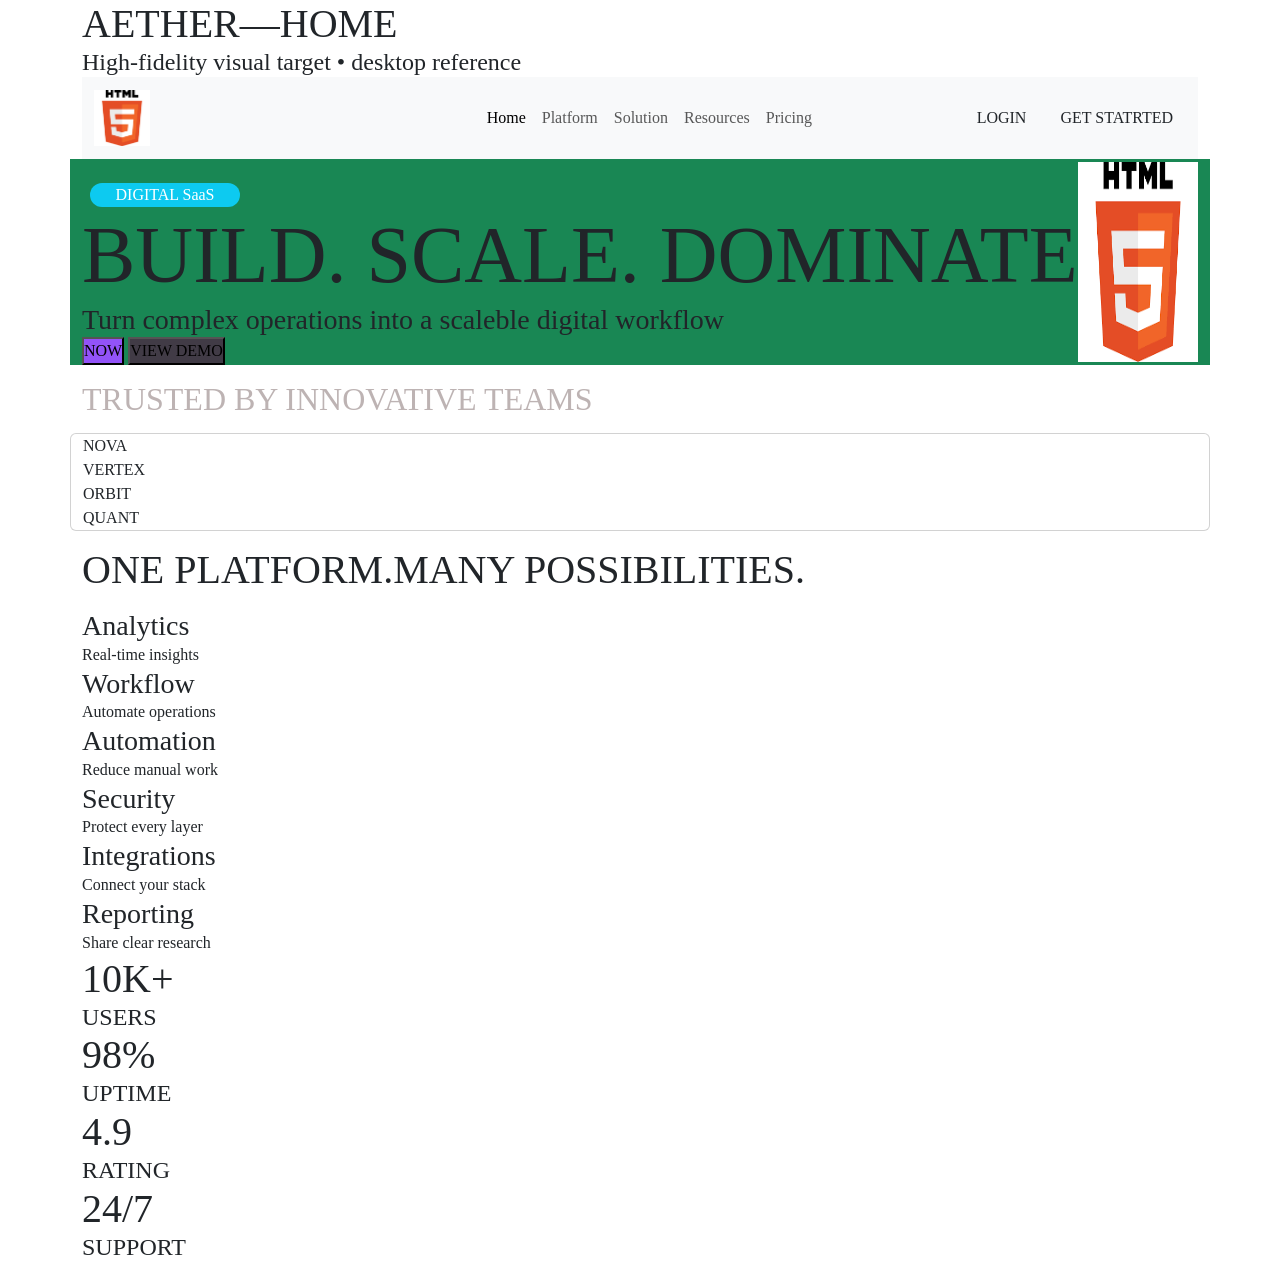
==== dengan bootstrap/index.html @ 026037ab "update index.html" ====
<!DOCTYPE html>
<html lang="en">

<head>
    <meta charset="UTF-8">
    <meta name="viewport" content="width=device-width, initial-scale=1.0">
    <title>AETHER</title>

    <!-- rules bootstrap harus di atas css, agar yang dipanggil bootstrap duluan -->
    <!-- 1. memanggil framework bootstrap -->
    <link href="https://cdn.jsdelivr.net/npm/bootstrap@5.3.8/dist/css/bootstrap.min.css" rel="stylesheet"
        integrity="sha384-sRIl4kxILFvY47J16cr9ZwB07vP4J8+LH7qKQnuqkuIAvNWLzeN8tE5YBujZqJLB" crossorigin="anonymous">

    <!--2. memanggil reset untuk menghapus default browser -->
    <link rel="stylesheet" href="../css/reset.css">

    <!--3. memanggil style css untuk mendesain gaya web nya -->
    <!-- <link rel="stylesheet" href="../css/style.css"> -->
</head>

<body>
    <div class="container">
        <header>
            <div class="text-left">
                <div class="row">
                    <div class="col">
                        <h1>AETHER&mdash;HOME</h1>
                    </div>
                </div>
                <div class="row">
                    <div class="col">
                        <h4>High-fidelity visual target &bull; desktop reference</h4>
                    </div>
                </div>
            </div>

            <!-- menu bar -->
            <nav class="navbar navbar-expand-lg bg-body-tertiary">
                <div class="container-fluid">
                    <a class="navbar-brand" href="index.html">
                        <img class= "w-25" src="../assets/HTML5.png" alt="logo html">
                    </a>
                    <button class="navbar-toggler" type="button" data-bs-toggle="collapse"
                        data-bs-target="#navbarSupportedContent" aria-controls="navbarSupportedContent"
                        aria-expanded="false" aria-label="Toggle navigation">
                        <span class="navbar-toggler-icon"></span>
                    </button>
                    <div class="collapse navbar-collapse flex-grow-1" id="navbarSupportedContent">
                        <ul class="navbar-nav mx-auto mb-2 mb-lg-0"><!--mx-auto untuk memberikan margin horizontal otomatis pada ul,
                            sehingga menu berada di tengah ruang-->
                            <li class="nav-item">
                                <a class="nav-link active" aria-current="page" href="index.html">Home</a>
                            </li>
                            <li class="nav-item">
                                <a class="nav-link" href="platform.html">Platform</a>
                            </li>
                            <li class="nav-item">
                                <a class="nav-link" href="#">Solution</a>
                            </li>
                            <li class="nav-item">
                                <a class="nav-link" href="#">Resources</a>
                            </li>
                            <li class="nav-item">
                                <a class="nav-link" href="#">Pricing</a>
                            </li>
                        </ul>                        
                    </div>
                    <form class="d-flex gap-2">
                            <button class="btn" type="submit">LOGIN</button>
                            <button class="btn" type="submit">GET STATRTED</button>
                        </form>
                </div>
            </nav>
        </header>
        <main class="row">

            <!-- 1 -->
            <section class="hero col bg-success d-flex flex-row">
                <div class="d-flex flex-column">
                    <article class=" rounded-2 mt-3 d-flex flex-column">
                        <span class= "bg-info text-white text-center d-inline-block rounded-5 mt-2 ms-2" id="digital" style="width: 150px; height: fit-content;">DIGITAL SaaS</span>
                        <div>
                            <h1 style="font-size: 80px;">BUILD. SCALE. DOMINATE</h1>
                            <h3 style="font-weight: normal;">Turn complex operations into a scaleble digital workflow</h3>
                        </div>
                        <span id="button">
                            <button onclick="window.location.href='started.html'" 
                            style="background-color: rgb(146, 83, 248);">NOW</button>
                            <button onclick="window.location.href='started.html'" 
                            style="background-color: rgb(65, 59, 70);">VIEW DEMO</button>
                        </span>
                    </article>
                </div>
                <div class="col d-flex align-items-center">
                    <img src="../assets/HTML5.png" alt="Logo HTML" style="width: 400px; height: 200px;">
                </div>
            </section>
            
            <!-- 2 -->
            <section>
                <h2 style="margin: 15px 15px 15px 0px; color: rgb(189, 179, 179);">TRUSTED BY INNOVATIVE TEAMS</h2>
            </section>

            <!-- 3 -->
            <section class="card">
                <div>NOVA</div>
                <div>VERTEX</div>
                <div>ORBIT</div>
                <div>QUANT</div>
            </section>

            <!-- 4 -->
            <section>
                <H1 style="margin: 15px 15px 15px 0px;">ONE PLATFORM.MANY POSSIBILITIES.</h1>
            </section>

            <!-- 5 -->
            <section class="service_card">
                <div>
                    <h3>Analytics</h3>
                    <label>Real-time insights</label>
                </div>
                <div>
                    <h3>Workflow</h3>
                    <label>Automate operations</label>
                </div>
                <div>
                    <h3>Automation</h3>
                    <label>Reduce manual work</label>
                </div>
                <div>
                    <h3>Security</h3>
                    <label>Protect every layer</label>
                </div>
                <div>
                    <h3>Integrations</h3>
                    <label>Connect your stack</label>
                </div>
                <div>
                    <h3>Reporting</h3>
                    <label>Share clear research</label>
                </div>
            </section>
            <section class="statystics">
                <div>
                    <h1>10K+</h1>
                    <h4>USERS</h4>
                </div>
                <div>
                    <h1>98%</h1>
                    <h4>UPTIME</h4>
                </div>
                <div>
                    <h1>4.9</h1>
                    <h4>RATING</h4>
                </div>
                <div>
                    <h1>24/7</h1>
                    <H4>SUPPORT</H4>
                </div>
            </section>
        </main>
    </div>
    <!-- javascript -->
    <script src="https://cdn.jsdelivr.net/npm/@popperjs/core@2.11.8/dist/umd/popper.min.js"
        integrity="sha384-I7E8VVD/ismYTF4hNIPjVp/Zjvgyol6VFvRkX/vR+Vc4jQkC+hVqc2pM8ODewa9r"
        crossorigin="anonymous"></script>
    <script src="https://cdn.jsdelivr.net/npm/bootstrap@5.3.8/dist/js/bootstrap.min.js"
        integrity="sha384-G/EV+4j2dNv+tEPo3++6LCgdCROaejBqfUeNjuKAiuXbjrxilcCdDz6ZAVfHWe1Y"
        crossorigin="anonymous"></script>
</body>

</html>
---- css/style.css ----
/*======================== 
1. Global layout / container 
==========================*/
header{
    display: flex;
    flex-direction: column;
}

.container{
    display: flex;
    flex-direction: column;
    max-width: 1500px;
    margin-inline: auto;
    width: 100%;
    padding-inline: 20px;
    margin: 0 ;
    /* background-color: darkgoldenrod; */
}
    


/*======================== 
2. header dan navbar 
==========================*/
.aether_tagline{
    font-weight: normal;
    color: rgb(189, 179, 179);
}

.brand{
    display:flex;
    align-items: flex-start;
    flex-direction: column;
    margin-bottom: 10px;
    gap: 10px;
    
}


.list{
    margin: 0 auto;
    list-style-type: none;
    display: flex;
    justify-content: center;
    align-items: center;
    flex-direction: row;
    flex-wrap: nowrap;
    gap: 25px;
}

.list li{
    font-size: large;
}

.list li:nth-of-type(1){
    flex-grow: 0.5;
    /* background-color: black; */

    display: flex;
    justify-content: flex-start;
    align-items: center;
    margin-left: 20px;
    

    padding: 5px 0;
}

.list li:nth-of-type(7){
    flex-grow: 0.5;
    /* background-color: brown; */

    display: flex;
    justify-content: flex-end;
    align-items: center;
    margin-right: 20px;
}


.logo img {
    width: 50px;
    height: 50px;
}

/*======================== 
3. main dan section
==========================*/

/*======================== 
* index.html
==========================*/

main{
    background-color: rgb(250, 250, 250);
    /* margin:50px 0; */
    /* padding: 20px; */

    display: flex;
    justify-content: center;
    align-items: center;
    flex-direction: column;
    flex-wrap: wrap;
    /* gap: 300px; */
}

.hero{
    margin-top: 30px;
    background-color: rgb(9, 11, 34);
    display: flex;
    flex-direction: row;
    flex-wrap: nowrap;
    width: 100%;
    padding: 30px 25px 20px 25px;
    border-radius: 30px;
}

#digital{
    background-color: rgb(65, 59, 70);
    color: rgb(191, 166, 253);
    margin-top: 20px;
    width: 120px;
    height: 30px;
    border-radius: 15px;
    display: flex;
    align-items: center;
    justify-content: center;
}


article{
    display: flex;
    flex-direction: column;
    gap: 5px;
    /* width: 500px; */
}

article span:nth-of-type(2){
    color: white;
}

.hero article:nth-of-type(1) {
    justify-self: flex-start;
    flex-grow: 1;
}

.hero article:nth-of-type(2) {
    align-items: center;
    justify-content: center;
    flex-grow: 2;
}

.feature li:nth-child(1){
    background-color: rgb(191, 166, 253);
}
.feature_nav li:hover{
    background-color: rgb(191, 166, 253);
    cursor: pointer;
    color: white;
}

#button{

    display: flex;
    justify-content: space-between;
    align-items: center;
    width: 250px;
    margin: 8px 0;
}

#button button{
    width: 120px;
    height: 30px;
    border-radius: 15px;
}

main > section:nth-of-type(2){
    
    align-self: flex-start;
}

main > section:nth-of-type(3){
    align-self: flex-start;
}

main > section:nth-of-type(4){
    align-self: flex-start;
}

main > section:nth-of-type(5){
    display: flex;
    flex-direction: row;
    justify-content: flex-start;
    align-self: flex-start;
    flex-wrap: wrap;
    width: 100%;
    gap: 20px;
    flex: 1;
}

main > section:nth-of-type(7){
    align-self: flex-start; 
}

main > section:nth-of-type(8){
    align-self: flex-start; 
}

main > section:nth-of-type(9){
    align-self: flex-start;
}

main > section:nth-of-type(10){
    align-self: flex-start; 
    width: 100%;
}

.card{
    width: 100%;
    border: 2px;
    display: flex;
    gap: 60px;
}

.card div{
    background-color: rgb(240, 241, 241);
    padding: 20px;
    display: flex;
    justify-content: center;
    align-content: center;
    flex-basis: 180px;
    flex-shrink: 0;
    flex: 1;
    border-radius: 5px;
}

.card ul{
    background-color: rgb(240, 241, 241);
    padding: 20px;
    display: flex;
    justify-content: center;
    align-content: center;
    flex-basis: 180px;
    flex-shrink: 0;
    flex: 1;

    border-radius: 5px;
}

.service_card div{
    background-color: rgb(255, 255, 255);
    height: 100px;
    flex:0 1 700px;
    padding: 20px 20px ;
    border-radius: 5px;
    border: 2px solid;
    border-color: rgb(233, 233, 233);
}

.statystics{
    width: 100%;
    border: 2px;
    display: flex;
    flex-direction: row;
    align-items: center;
    justify-content: center;
    margin-top: 50px;
    gap: 190px;
}

/*======================== 
* platform.html
==========================*/
/* .navbar-brand img{
    width: 50px;
    height: 50px;
} */

.feature_nav {
    display: flex;
    align-items: flex-start;
    justify-content: flex-start;
    /* background-color: brown; */
    width: 100%;
    
}

.feature_list{
    display: flex;
    flex-direction: row;
    gap: 20px;
    flex-wrap: wrap;
}

.feature_list li{
    background-color: rgb(240, 241, 241);
    /* padding: 20px; */
    display: flex;
    justify-content: center;
    align-items: center;
    flex-basis: 180px;
    flex-shrink: 0;
    flex: 1;
    height: 25px;
    width: 180px;
    border-radius: 20px;
    font-size: 12px;
}

.feature_card{
    display: flex;
    flex-direction: row;
    justify-content: center;
    align-self: center;
    flex-wrap: wrap;
    width: 100%;
    gap: 20px;
    flex: 1;
}
.feature_card div{
    background-color: rgb(255, 255, 255);
    height: 100px;
    flex:0 1 340px;
    padding: 20px 20px ;
    border-radius: 10px;
    box-sizing: border-box;
    border: 2px solid;
    border-color: rgb(233, 233, 233);
}

.number{
    display: flex;
    gap: 10px;
    margin-bottom: 15px;
}

.number h4{
    background-color: rgb(223, 214, 247);
    color: rgb(137, 95, 243);
    flex-basis: 80px;
    text-align: center;
    border-radius: 20px;    
}

.feature > h4{
    font-weight: normal;
}

.pricing_card{
    display: flex;
    flex-direction: row;
    justify-content: center;
    align-items: center;
    flex-wrap: wrap;
    width:100%;
    gap: 20px;
    margin: 20px 0;
}

.pricing_card div{
    background-color: rgb(255, 255, 255);
    padding: 20px;
    border-radius: 10px;
    box-sizing: border-box;
    border: 2px solid;
    border-color: rgb(233, 233, 233);
    flex: 0 1 460px;
}

/* selector beberapa element menggunakan is() */
.pricing_card > div >:is(h2,h3,h4){
    margin-bottom: 10px;
}

.pricing_card > div >:is(h3,h4){
    color: rgb(189, 179, 179);
}

.pricing_card > div > h4{
    font-weight: normal;
}

.pricing_card > div:nth-of-type(2){
    font-weight: bold;
    background-color: rgb(9, 11, 34);
    color: white;
}

.pro{
    display: flex;
    flex-direction: row;
    justify-content: flex-start;
    gap: 5px;
}

.pro > h3:nth-of-type(2){
    background-color: rgb(191, 166, 253);
    color: rgb(9, 11, 34);
    width: 100px;
    text-align: center;
    border-radius: 20px;
    margin-left: auto;
    
}

table{
    border-color: rgb(7, 7, 7);
    width: 100%;
    min-width: 800px;
    border-collapse: collapse;

}

th, td{
    border: 1px solid rgb(7, 7, 7);
    padding: 10px;
}

/*======================== 
contact.html
==========================*/

.contact{
    display: flex;
    flex-direction: row;
    justify-content: center;
    align-self: flex-start;
    flex-wrap: wrap;
    width: 100%;
    gap: 20px; 
    margin: 50px 0;
}

.contact > div{
    flex: 1;
    /* padding: 20px; */
}

.contact_info > h4{
    font-weight: normal;
    color: rgb(189, 179, 179);
    margin: 20px 0;
}

.contact_us{
    padding: 25px 100px 25px 25px;
    background-color: rgb(9, 11, 34);
    border-radius: 10px;
    width: fit-content;
    display: flex;
    flex-direction: column;
    gap: 15px;
}
.contact_us h4{
    font-weight: normal;
    color: white;
}

.message{
    border: 2px solid rgb(233, 233, 233);
    border-radius: 5px;
    padding: 20px;
    margin-bottom: 20px;
    width: 100%;
}

.contact_form button{
    width: 170px;
    border-radius: 10px;
    background-color: rgb(146, 83, 248);
    border-color: rgb(146, 83, 248);
}

form{
    display: flex;
    flex-direction: row;
    width: 100%;
    gap: 20px;
    flex-wrap: wrap;

}

.form-group{
    display: flex;
    flex-direction: column;
}

.form-group label{
    font-size: 14px;
    margin-bottom: 5px;
}

.form-group input,
.form-group textarea{
    padding: 5px;
    border-radius: 5px;
    border: 1px solid rgb(233, 233, 233);
    width: 298px;
}

.offer{
    margin-bottom: 50px;
}

.checkbox{
    display: flex;
    width: 400px;
}

.checkbox div{
    width: 100%;
    flex-basis: 180px;
    justify-content: flex-start;
    gap: 10px;
}

.checkbox form input{
    width: 25px;
    height: 25px;
}

.form-check{
    display: flex;
    flex-direction: row;
    justify-content: center;
    align-items: center;
}

.footer-title{
    margin: 50px 0 50px 0;
}

.footer{
    
    display: flex;
    flex-direction: column;

}

.footer h4{
    border: 2px solid;
    border-color: rgb(189, 179, 179);
    border-radius: 5px;
    width: 100%;
    padding-left: 30px;
}
  
/* 2. HP Landscape / Tablet Kecil */
@media (max-width: 768px) {
    .list ,
    .brand {
        display: flex;
        flex-direction: column;
        align-items: center;
    }
    .navbar_list {
        width: 100%;
    }

    .hero ,
    .statystics{
        display: flex;
        flex-direction: column;
        align-items: center;
    }

    .table_comparison {
        overflow-x: scroll;
    }
}

@media (max-width: 822px) {
    .list ,
    .brand,
    .hero,
    .statystics,
    .contact {
        display: flex;
        flex-direction: column;
        align-items: center;
    }
    .navbar_list {
        width: 100%;
    }

    .statystics div{
        display: flex;
        flex-direction: column;
        align-items: center;
    }

    .contact > div{
        display: flex;
        flex-direction: column;
        align-items: center;
    }
}
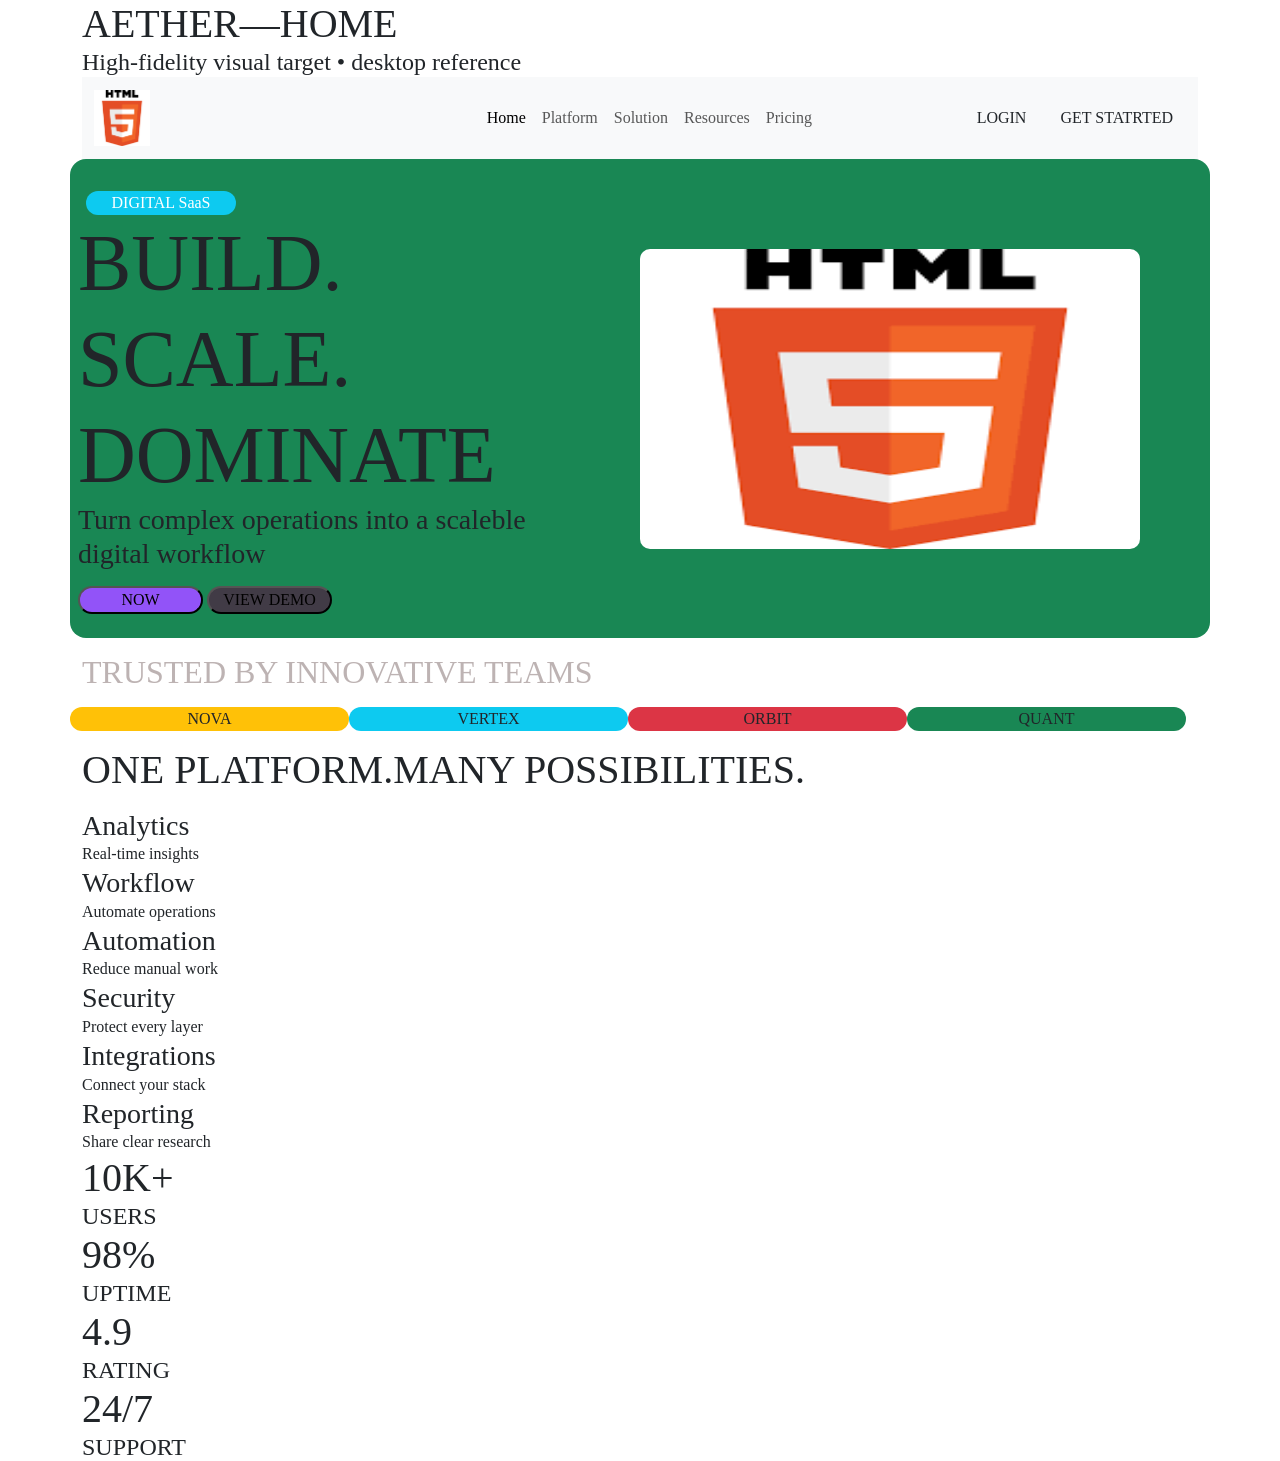
==== commit 4e110cdf: "menambahkan card di index.html" ====
--- a/dengan bootstrap/index.html
+++ b/dengan bootstrap/index.html
@@ -75,38 +75,43 @@
         <main class="row">
 
             <!-- 1 -->
-            <section class="hero col bg-success d-flex flex-row">
-                <div class="d-flex flex-column">
-                    <article class=" rounded-2 mt-3 d-flex flex-column">
-                        <span class= "bg-info text-white text-center d-inline-block rounded-5 mt-2 ms-2" id="digital" style="width: 150px; height: fit-content;">DIGITAL SaaS</span>
-                        <div>
+            <section class=" p-2 hero col rounded-4 bg-success d-flex flex-row flex-wrap">
+                <div class="d-flex flex-column ">
+                    <article class="mt-3 d-flex flex-column">
+                        <span class= "bg-info text-white text-center d-inline-block rounded-5 mt-2 ms-2"
+                              id="digital" style="width: 150px; height: fit-content;">
+                              DIGITAL SaaS
+                        </span>
+                        <div style="width: 500px; height:fit-content;">
                             <h1 style="font-size: 80px;">BUILD. SCALE. DOMINATE</h1>
                             <h3 style="font-weight: normal;">Turn complex operations into a scaleble digital workflow</h3>
                         </div>
-                        <span id="button">
-                            <button onclick="window.location.href='started.html'" 
+                        <span class="mt-3 mb-3" id="button">
+                            <button class="w-25 rounded-5" onclick="window.location.href='started.html'" 
                             style="background-color: rgb(146, 83, 248);">NOW</button>
-                            <button onclick="window.location.href='started.html'" 
+                            <button class="w-25 rounded-5" onclick="window.location.href='started.html'" 
                             style="background-color: rgb(65, 59, 70);">VIEW DEMO</button>
                         </span>
                     </article>
                 </div>
-                <div class="col d-flex align-items-center">
-                    <img src="../assets/HTML5.png" alt="Logo HTML" style="width: 400px; height: 200px;">
+                <div class="col d-flex align-items-center justify-content-center">
+                    <img src="../assets/HTML5.png" alt="Logo HTML" style=" min-width: 500px; height: 300px; border-radius: 10px;">
                 </div>
             </section>
             
             <!-- 2 -->
-            <section>
-                <h2 style="margin: 15px 15px 15px 0px; color: rgb(189, 179, 179);">TRUSTED BY INNOVATIVE TEAMS</h2>
+            <section class="row">
+                <div class="col">
+                    <h2 style="margin: 15px 15px 15px 0px; color: rgb(189, 179, 179);">TRUSTED BY INNOVATIVE TEAMS</h2>
+                </div>
             </section>
 
             <!-- 3 -->
-            <section class="card">
-                <div>NOVA</div>
-                <div>VERTEX</div>
-                <div>ORBIT</div>
-                <div>QUANT</div>
+            <section class="row text-center"">
+                <div class="col bg-warning rounded-5">NOVA</div>
+                <div class="col bg-info rounded-5">VERTEX</div>
+                <div class="col bg-danger rounded-5">ORBIT</div>
+                <div class="col bg-success rounded-5">QUANT</div>
             </section>
 
             <!-- 4 -->
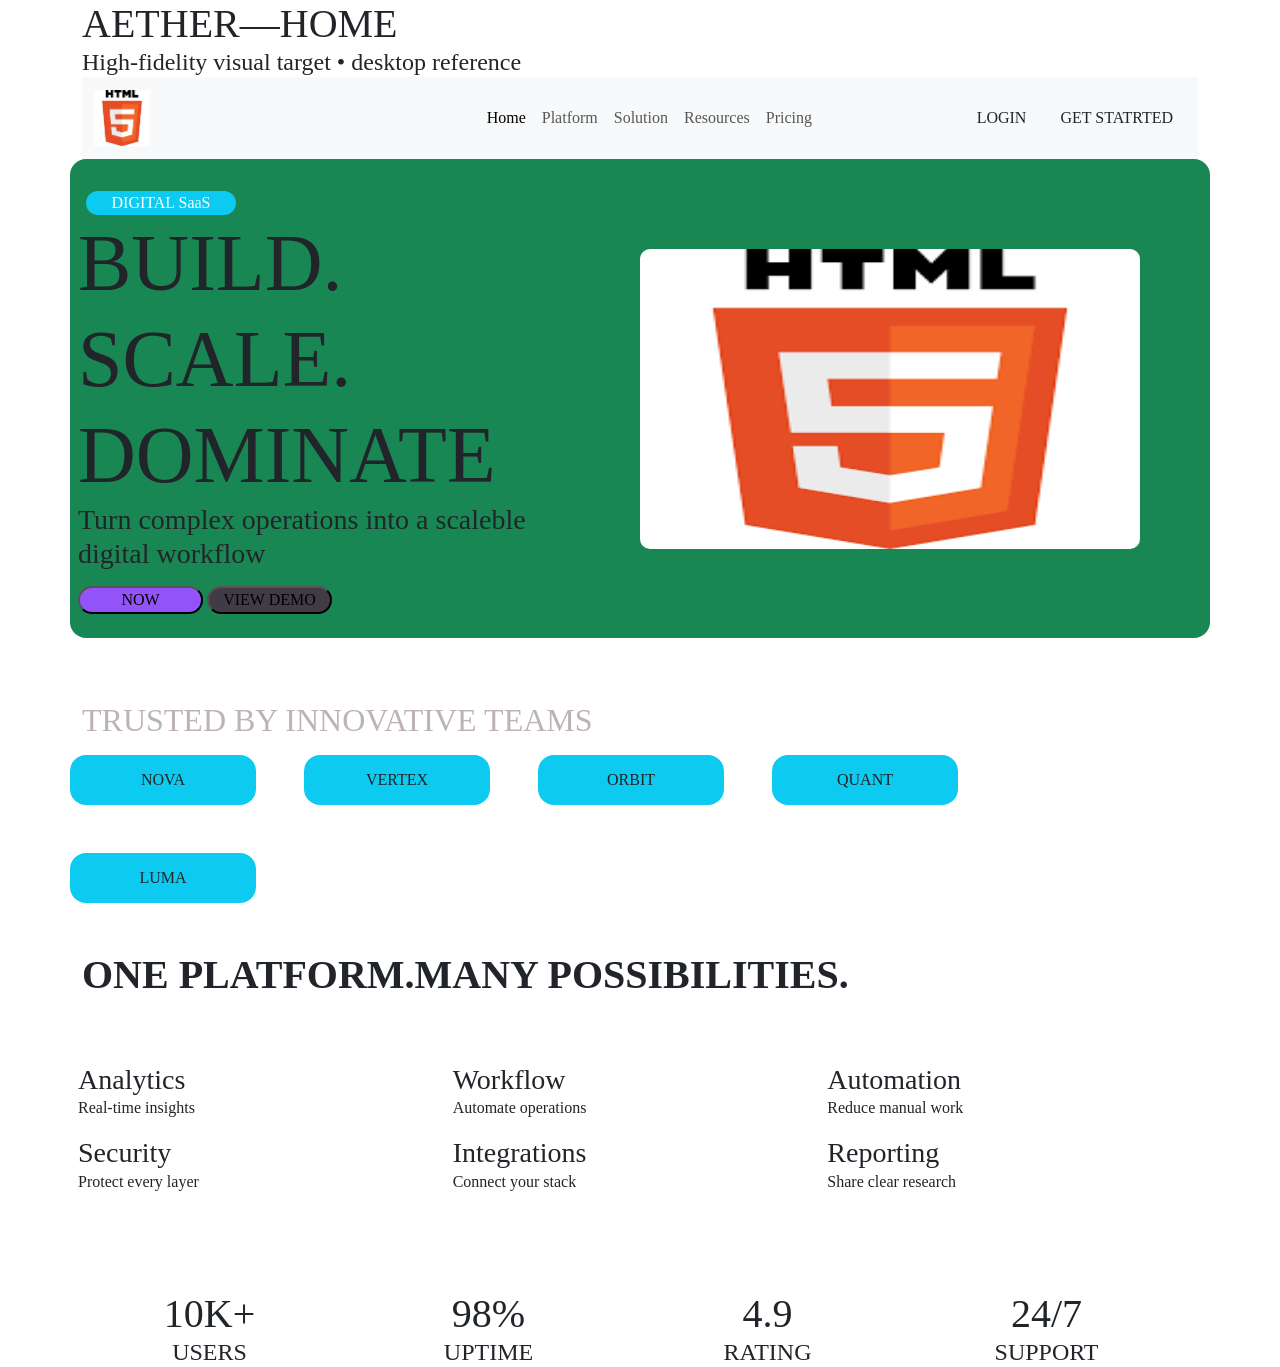
==== commit b2551391: "melengkapi index.html" ====
--- a/dengan bootstrap/index.html
+++ b/dengan bootstrap/index.html
@@ -100,66 +100,69 @@
             </section>
             
             <!-- 2 -->
-            <section class="row">
+            <section class="row mt-5">
                 <div class="col">
                     <h2 style="margin: 15px 15px 15px 0px; color: rgb(189, 179, 179);">TRUSTED BY INNOVATIVE TEAMS</h2>
                 </div>
             </section>
 
             <!-- 3 -->
-            <section class="row text-center"">
-                <div class="col bg-warning rounded-5">NOVA</div>
-                <div class="col bg-info rounded-5">VERTEX</div>
-                <div class="col bg-danger rounded-5">ORBIT</div>
-                <div class="col bg-success rounded-5">QUANT</div>
+            <section class="row text-center gap-5">
+                <div class="col-2 bg-info rounded-4 d-flex align-items-center justify-content-center" style="height: 50px;">NOVA</div>
+                <div class=" col-2 bg-info rounded-4 d-flex align-items-center justify-content-center" style="height: 50px;">VERTEX</div>
+                <div class=" col-2 bg-info rounded-4 d-flex align-items-center justify-content-center" style="height: 50px;">ORBIT</div>
+                <div class=" col-2 bg-info rounded-4 d-flex align-items-center justify-content-center" style="height: 50px;">QUANT</div>
+                <div class=" col-2 bg-info rounded-4 d-flex align-items-center justify-content-center" style="height: 50px;">LUMA</div>
             </section>
 
             <!-- 4 -->
-            <section>
-                <H1 style="margin: 15px 15px 15px 0px;">ONE PLATFORM.MANY POSSIBILITIES.</h1>
+            <section class="row mt-5">
+                <div class="col">
+                    <h1 class="fw-bold">ONE PLATFORM.MANY POSSIBILITIES.</h1>
+                </div>
             </section>
 
             <!-- 5 -->
-            <section class="service_card">
-                <div>
+            <section class="row g-3 text-start mt-5 mb-5">
+                <div class="col-md-4">
                     <h3>Analytics</h3>
                     <label>Real-time insights</label>
                 </div>
-                <div>
+                <div class="col-md-4">
                     <h3>Workflow</h3>
                     <label>Automate operations</label>
                 </div>
-                <div>
+                <div class="col-md-4">
                     <h3>Automation</h3>
-                    <label>Reduce manual work</label>
+                    <p>Reduce manual work</p>
                 </div>
-                <div>
+                <div class="col-md-4">
                     <h3>Security</h3>
-                    <label>Protect every layer</label>
+                    <p>Protect every layer</p>
                 </div>
-                <div>
+                <div class="col-md-4">
                     <h3>Integrations</h3>
-                    <label>Connect your stack</label>
+                    <p>Connect your stack</p>
                 </div>
-                <div>
+                <div class="col-md-4">
                     <h3>Reporting</h3>
-                    <label>Share clear research</label>
+                    <p>Share clear research</p>
                 </div>
             </section>
-            <section class="statystics">
-                <div>
+            <section class="row text-center">
+                <div class="col-md-3 g-5">
                     <h1>10K+</h1>
                     <h4>USERS</h4>
                 </div>
-                <div>
+                <div class="col-md-3 g-5">
                     <h1>98%</h1>
                     <h4>UPTIME</h4>
                 </div>
-                <div>
+                <div class="col-md-3 g-5">
                     <h1>4.9</h1>
                     <h4>RATING</h4>
                 </div>
-                <div>
+                <div class="col-md-3 g-5">
                     <h1>24/7</h1>
                     <H4>SUPPORT</H4>
                 </div>
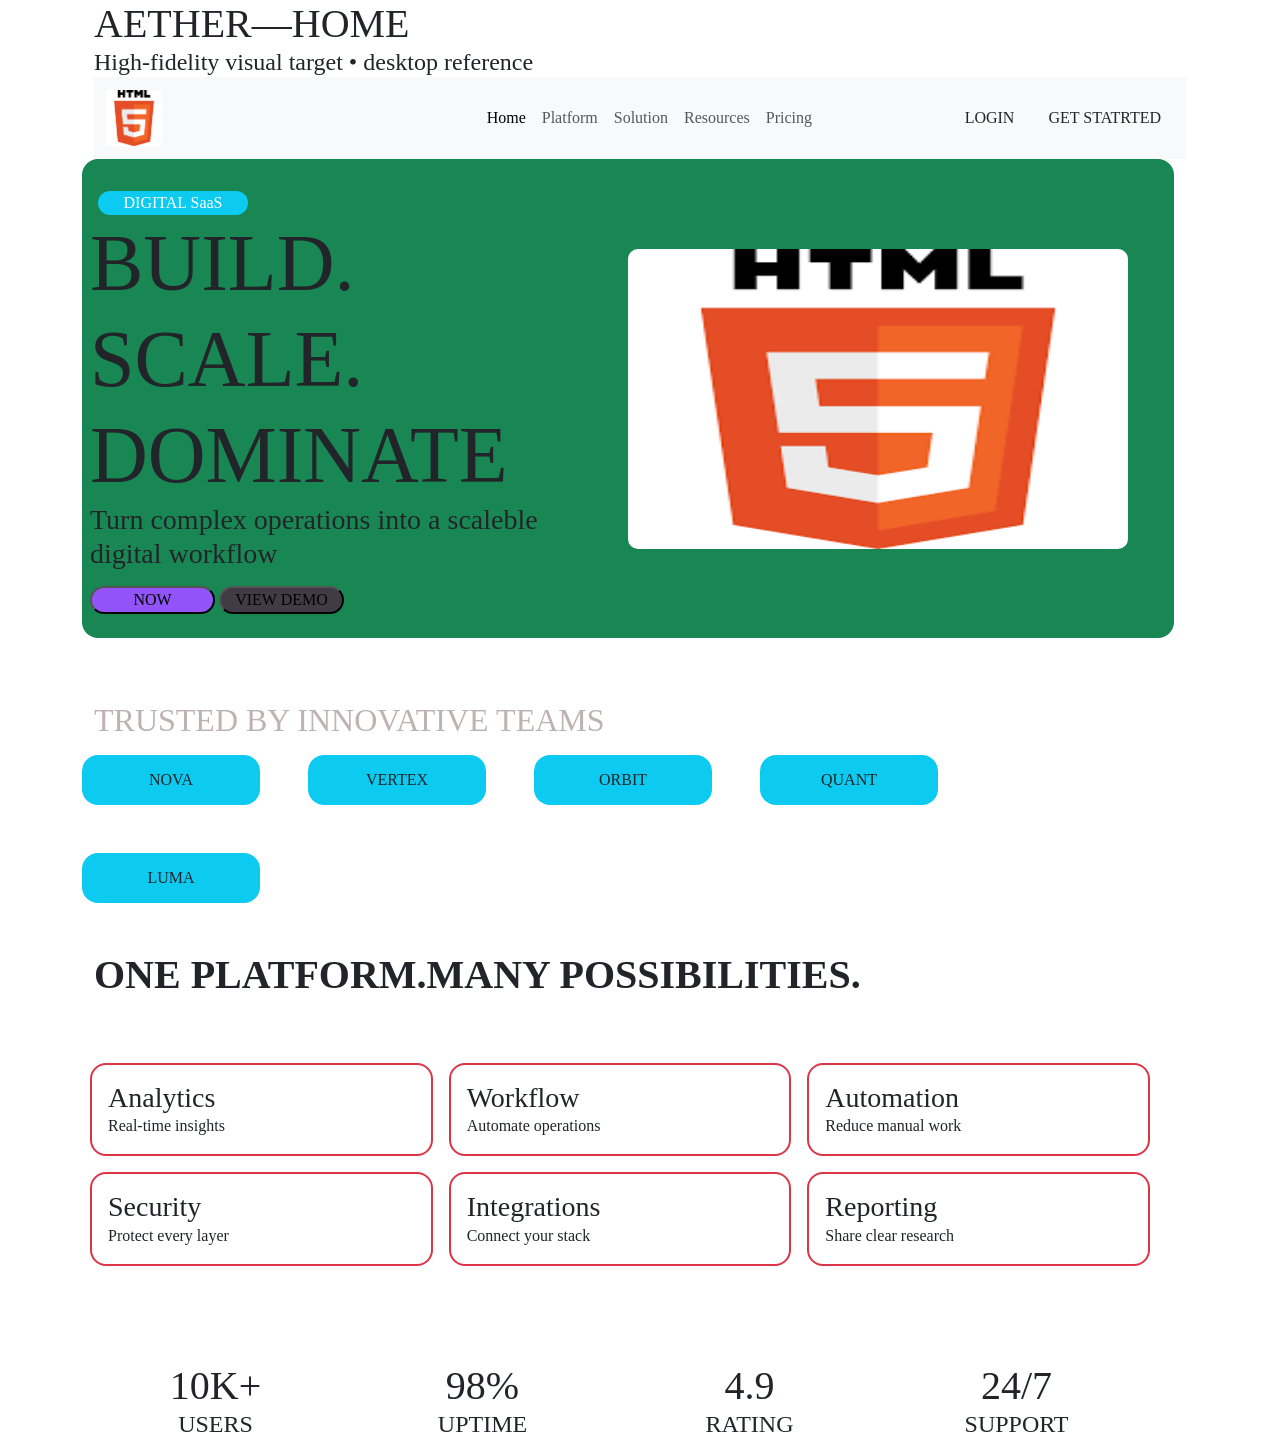
==== commit 7820c4aa: "fixing platform index.hmtl" ====
--- a/dengan bootstrap/index.html
+++ b/dengan bootstrap/index.html
@@ -20,7 +20,7 @@
 
 <body>
     <div class="container">
-        <header>
+        <header class="sticky-top bg-white container-fluid">
             <div class="text-left">
                 <div class="row">
                     <div class="col">
@@ -72,7 +72,7 @@
                 </div>
             </nav>
         </header>
-        <main class="row">
+        <main class=" container-fluid row">
 
             <!-- 1 -->
             <section class=" p-2 hero col rounded-4 bg-success d-flex flex-row flex-wrap">
@@ -124,31 +124,52 @@
 
             <!-- 5 -->
             <section class="row g-3 text-start mt-5 mb-5">
-                <div class="col-md-4">
-                    <h3>Analytics</h3>
-                    <label>Real-time insights</label>
-                </div>
-                <div class="col-md-4">
-                    <h3>Workflow</h3>
-                    <label>Automate operations</label>
-                </div>
-                <div class="col-md-4">
-                    <h3>Automation</h3>
-                    <p>Reduce manual work</p>
-                </div>
-                <div class="col-md-4">
-                    <h3>Security</h3>
-                    <p>Protect every layer</p>
-                </div>
-                <div class="col-md-4">
-                    <h3>Integrations</h3>
-                    <p>Connect your stack</p>
-                </div>
-                <div class="col-md-4">
-                    <h3>Reporting</h3>
-                    <p>Share clear research</p>
-                </div>
-            </section>
+
+    <div class="col-md-4 col-lg-4">
+        <div class="border border-2 rounded-4 border-danger p-3 h-100">
+            <h3>Analytics</h3>
+            <p>Real-time insights</p>
+        </div>
+    </div>
+
+    <div class="col-md-4 col-lg-4">
+        <div class="border border-2 rounded-4 border-danger p-3 h-100">
+            <h3>Workflow</h3>
+            <p>Automate operations</p>
+        </div>
+    </div>
+
+    <div class="col-md-4 col-lg-4">
+        <div class="border border-2 rounded-4 border-danger p-3 h-100">
+            <h3>Automation</h3>
+            <p>Reduce manual work</p>
+        </div>
+    </div>
+
+    <div class="col-md-4 col-lg-4">
+        <div class="border border-2 rounded-4 border-danger p-3 h-100">
+            <h3>Security</h3>
+            <p>Protect every layer</p>
+        </div>
+    </div>
+
+    <div class="col-md-4 col-lg-4">
+        <div class="border border-2 rounded-4 border-danger p-3 h-100">
+            <h3>Integrations</h3>
+            <p>Connect your stack</p>
+        </div>
+    </div>
+
+    <div class="col-md-4 col-lg-4">
+        <div class="border border-2 rounded-4 border-danger p-3 h-100">
+            <h3>Reporting</h3>
+            <p>Share clear research</p>
+        </div>
+    </div>
+
+</section>
+
+            <!-- 7 -->
             <section class="row text-center">
                 <div class="col-md-3 g-5">
                     <h1>10K+</h1>
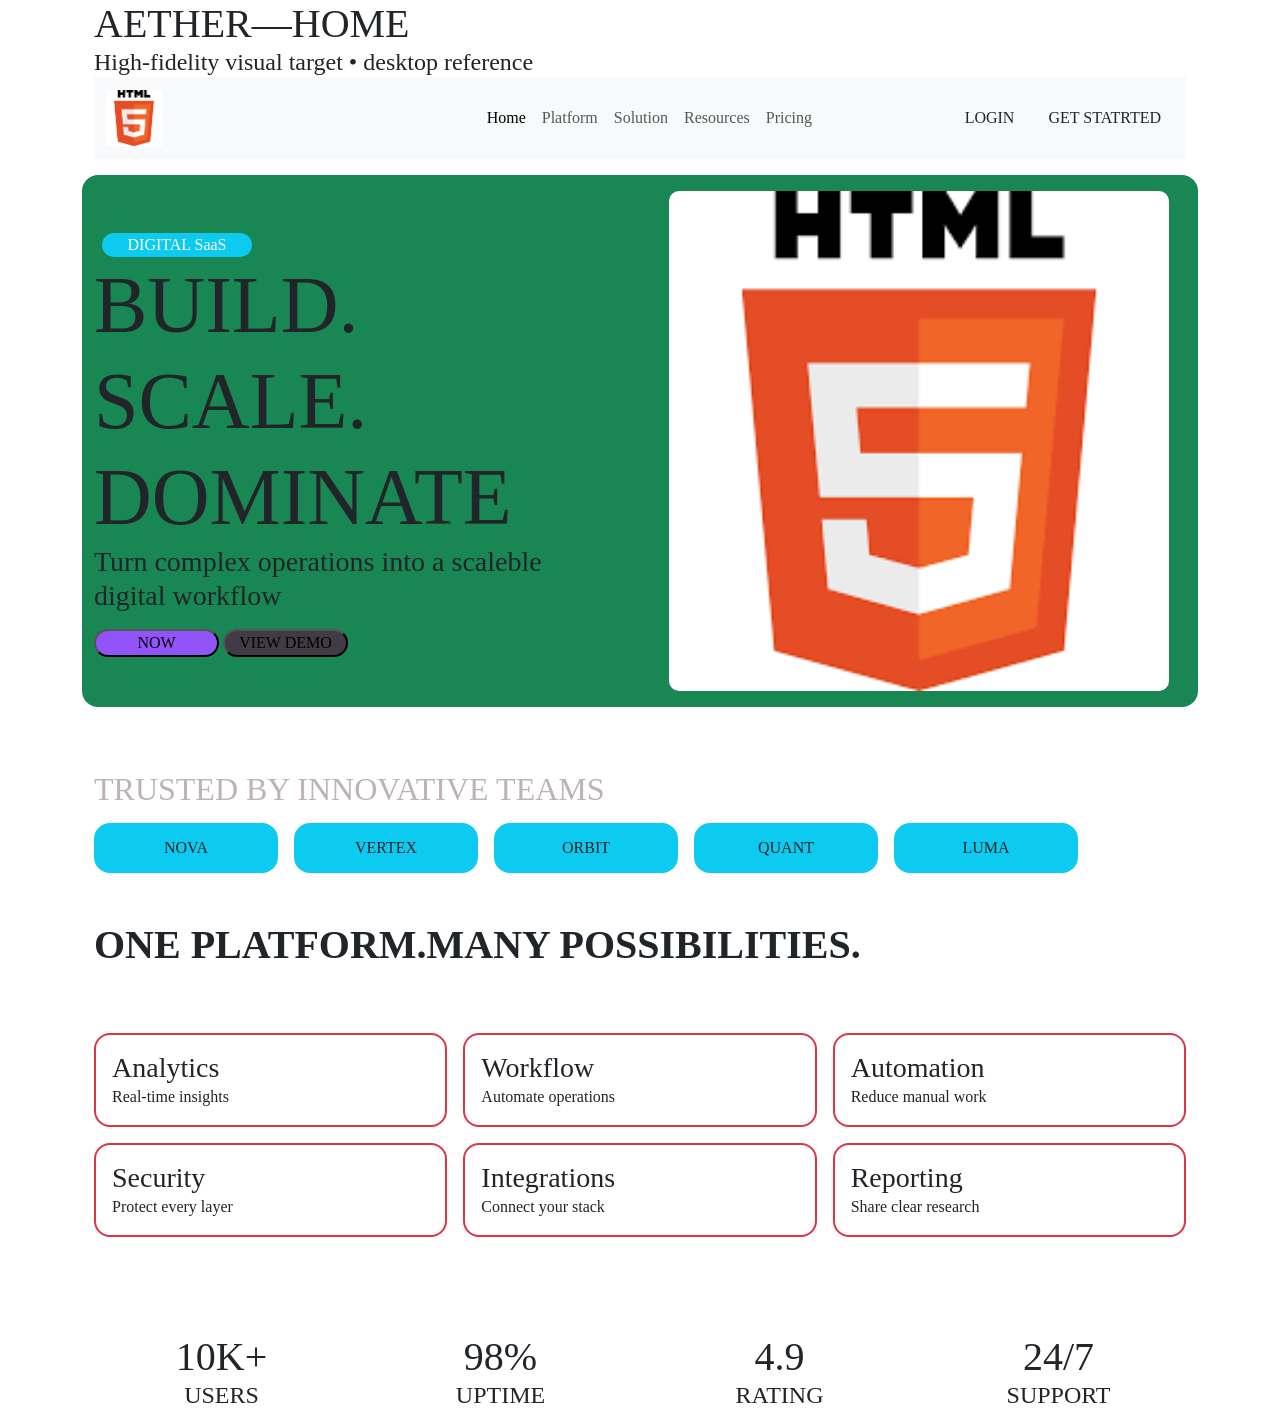
==== commit 6c42145e: "fixing index.html and add platform.html to the page" ====
--- a/dengan bootstrap/index.html
+++ b/dengan bootstrap/index.html
@@ -35,8 +35,8 @@
             </div>
 
             <!-- menu bar -->
-            <nav class="navbar navbar-expand-lg bg-body-tertiary">
-                <div class="container-fluid">
+            <nav class="navbar navbar-expand-lg bg-body-tertiary mb-3">
+                <div class="container-fluid flex-nowrap">
                     <a class="navbar-brand" href="index.html">
                         <img class= "w-25" src="../assets/HTML5.png" alt="logo html">
                     </a>
@@ -45,7 +45,7 @@
                         aria-expanded="false" aria-label="Toggle navigation">
                         <span class="navbar-toggler-icon"></span>
                     </button>
-                    <div class="collapse navbar-collapse flex-grow-1" id="navbarSupportedContent">
+                    <div class="collapse navbar-collapse" id="navbarSupportedContent">
                         <ul class="navbar-nav mx-auto mb-2 mb-lg-0"><!--mx-auto untuk memberikan margin horizontal otomatis pada ul,
                             sehingga menu berada di tengah ruang-->
                             <li class="nav-item">
@@ -65,18 +65,18 @@
                             </li>
                         </ul>                        
                     </div>
-                    <form class="d-flex gap-2">
+                    <form class="d-flex gap-2 flex-shrink-0">
                             <button class="btn" type="submit">LOGIN</button>
                             <button class="btn" type="submit">GET STATRTED</button>
                         </form>
                 </div>
             </nav>
         </header>
-        <main class=" container-fluid row">
+        <main class=" container-fluid">
 
             <!-- 1 -->
-            <section class=" p-2 hero col rounded-4 bg-success d-flex flex-row flex-wrap">
-                <div class="d-flex flex-column ">
+            <section class="row row-cols-lg-1 row-cols-xl-2  rounded-4 bg-success">
+                <div class="col d-flex flex-column align-items-start justify-content-center">
                     <article class="mt-3 d-flex flex-column">
                         <span class= "bg-info text-white text-center d-inline-block rounded-5 mt-2 ms-2"
                               id="digital" style="width: 150px; height: fit-content;">
@@ -95,7 +95,7 @@
                     </article>
                 </div>
                 <div class="col d-flex align-items-center justify-content-center">
-                    <img src="../assets/HTML5.png" alt="Logo HTML" style=" min-width: 500px; height: 300px; border-radius: 10px;">
+                    <img class="img-fluid m-3" src="../assets/HTML5.png" alt="Logo HTML" style=" min-width: 500px; height: auto; border-radius: 10px;">
                 </div>
             </section>
             
@@ -107,12 +107,22 @@
             </section>
 
             <!-- 3 -->
-            <section class="row text-center gap-5">
-                <div class="col-2 bg-info rounded-4 d-flex align-items-center justify-content-center" style="height: 50px;">NOVA</div>
-                <div class=" col-2 bg-info rounded-4 d-flex align-items-center justify-content-center" style="height: 50px;">VERTEX</div>
-                <div class=" col-2 bg-info rounded-4 d-flex align-items-center justify-content-center" style="height: 50px;">ORBIT</div>
-                <div class=" col-2 bg-info rounded-4 d-flex align-items-center justify-content-center" style="height: 50px;">QUANT</div>
-                <div class=" col-2 bg-info rounded-4 d-flex align-items-center justify-content-center" style="height: 50px;">LUMA</div>
+            <section class="row row-cols-2 row-cols-md-3 row-cols-lg-5 text-center g-3">
+                <div class="col-auto" style="width: 200px;">
+                    <div class="bg-info rounded-4 d-flex align-items-center justify-content-center" style="height: 50px;">NOVA</div>
+                </div>   
+                <div class="col-auto" style="width: 200px;">
+                    <div class="bg-info rounded-4 d-flex align-items-center justify-content-center" style="height: 50px;">VERTEX</div>
+                </div>
+                <div class="col-auto" style="width: 200px;">
+                    <div class="bg-info rounded-4 d-flex align-items-center justify-content-center" style="height: 50px;">ORBIT</div>
+                </div>
+                <div class="col-auto" style="width: 200px;">
+                    <div class="bg-info rounded-4 d-flex align-items-center justify-content-center" style="height: 50px;">QUANT</div>
+                </div>
+                <div class="col-auto" style="width: 200px;">
+                    <div class="bg-info rounded-4 d-flex align-items-center justify-content-center" style="height: 50px;">LUMA</div>
+                </div>
             </section>
 
             <!-- 4 -->
@@ -124,51 +134,49 @@
 
             <!-- 5 -->
             <section class="row g-3 text-start mt-5 mb-5">
-
-    <div class="col-md-4 col-lg-4">
-        <div class="border border-2 rounded-4 border-danger p-3 h-100">
-            <h3>Analytics</h3>
-            <p>Real-time insights</p>
-        </div>
-    </div>
-
-    <div class="col-md-4 col-lg-4">
-        <div class="border border-2 rounded-4 border-danger p-3 h-100">
-            <h3>Workflow</h3>
-            <p>Automate operations</p>
-        </div>
-    </div>
-
-    <div class="col-md-4 col-lg-4">
-        <div class="border border-2 rounded-4 border-danger p-3 h-100">
-            <h3>Automation</h3>
-            <p>Reduce manual work</p>
-        </div>
-    </div>
-
-    <div class="col-md-4 col-lg-4">
-        <div class="border border-2 rounded-4 border-danger p-3 h-100">
-            <h3>Security</h3>
-            <p>Protect every layer</p>
-        </div>
-    </div>
-
-    <div class="col-md-4 col-lg-4">
-        <div class="border border-2 rounded-4 border-danger p-3 h-100">
-            <h3>Integrations</h3>
-            <p>Connect your stack</p>
-        </div>
-    </div>
-
-    <div class="col-md-4 col-lg-4">
-        <div class="border border-2 rounded-4 border-danger p-3 h-100">
-            <h3>Reporting</h3>
-            <p>Share clear research</p>
-        </div>
-    </div>
-
-</section>
-
+                <div class="col-md-4 col-lg-4">
+                    <div class="border border-2 rounded-4 border-danger p-3 h-100">
+                        <h3>Analytics</h3>
+                        <p>Real-time insights</p>
+                    </div>
+                </div>
+
+                <div class="col-md-4 col-lg-4">
+                    <div class="border border-2 rounded-4 border-danger p-3 h-100">
+                        <h3>Workflow</h3>
+                        <p>Automate operations</p>
+                    </div>
+                </div>
+
+                <div class="col-md-4 col-lg-4">
+                    <div class="border border-2 rounded-4 border-danger p-3 h-100">
+                        <h3>Automation</h3>
+                        <p>Reduce manual work</p>
+                    </div>
+                </div>
+
+                <div class="col-md-4 col-lg-4">
+                    <div class="border border-2 rounded-4 border-danger p-3 h-100">
+                        <h3>Security</h3>
+                        <p>Protect every layer</p>
+                    </div>
+                </div>
+
+                <div class="col-md-4 col-lg-4">
+                    <div class="border border-2 rounded-4 border-danger p-3 h-100">
+                        <h3>Integrations</h3>
+                        <p>Connect your stack</p>
+                    </div>
+                </div>
+
+                <div class="col-md-4 col-lg-4">
+                    <div class="border border-2 rounded-4 border-danger p-3 h-100">
+                        <h3>Reporting</h3>
+                        <p>Share clear research</p>
+                    </div>
+                </div>
+
+            </section>
             <!-- 7 -->
             <section class="row text-center">
                 <div class="col-md-3 g-5">
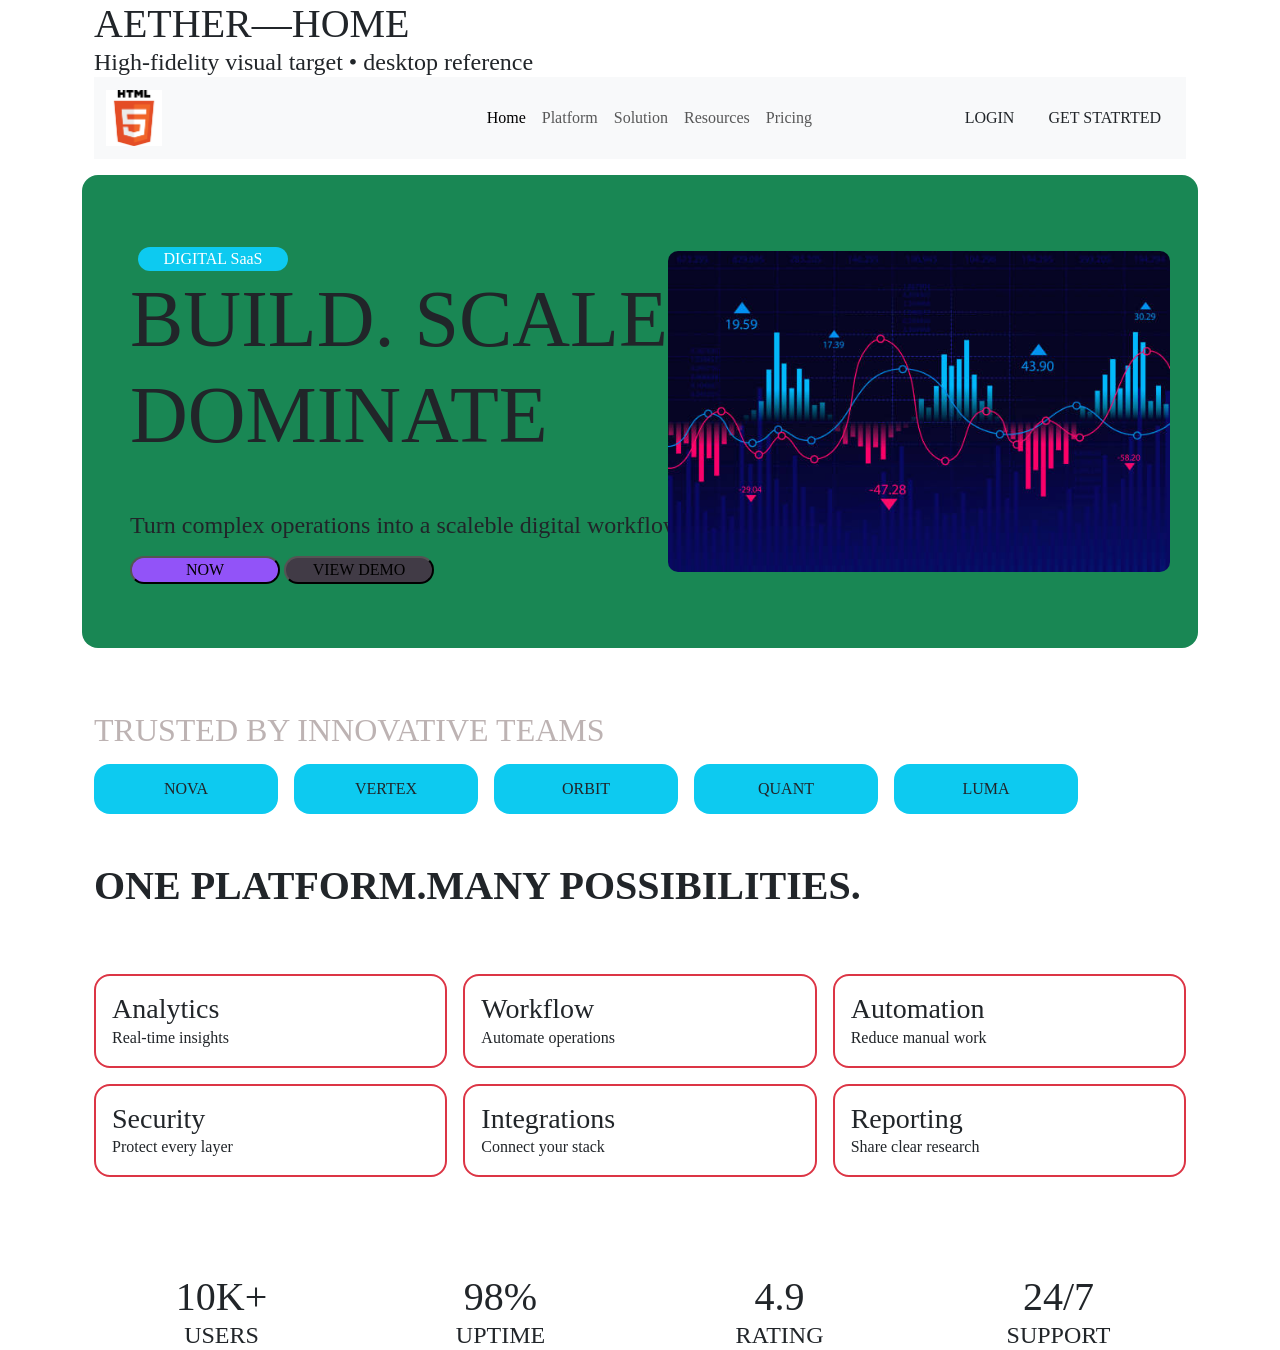
==== commit f79c94eb: "melengkapi fitur di platform.html" ====
--- a/dengan bootstrap/index.html
+++ b/dengan bootstrap/index.html
@@ -36,39 +36,45 @@
 
             <!-- menu bar -->
             <nav class="navbar navbar-expand-lg bg-body-tertiary mb-3">
-                <div class="container-fluid flex-nowrap">
-                    <a class="navbar-brand" href="index.html">
-                        <img class= "w-25" src="../assets/HTML5.png" alt="logo html">
-                    </a>
-                    <button class="navbar-toggler" type="button" data-bs-toggle="collapse"
-                        data-bs-target="#navbarSupportedContent" aria-controls="navbarSupportedContent"
-                        aria-expanded="false" aria-label="Toggle navigation">
-                        <span class="navbar-toggler-icon"></span>
-                    </button>
-                    <div class="collapse navbar-collapse" id="navbarSupportedContent">
-                        <ul class="navbar-nav mx-auto mb-2 mb-lg-0"><!--mx-auto untuk memberikan margin horizontal otomatis pada ul,
-                            sehingga menu berada di tengah ruang-->
-                            <li class="nav-item">
-                                <a class="nav-link active" aria-current="page" href="index.html">Home</a>
-                            </li>
-                            <li class="nav-item">
-                                <a class="nav-link" href="platform.html">Platform</a>
-                            </li>
-                            <li class="nav-item">
-                                <a class="nav-link" href="#">Solution</a>
-                            </li>
-                            <li class="nav-item">
-                                <a class="nav-link" href="#">Resources</a>
-                            </li>
-                            <li class="nav-item">
-                                <a class="nav-link" href="#">Pricing</a>
-                            </li>
-                        </ul>                        
-                    </div>
-                    <form class="d-flex gap-2 flex-shrink-0">
-                            <button class="btn" type="submit">LOGIN</button>
-                            <button class="btn" type="submit">GET STATRTED</button>
-                        </form>
+                <div class="container-fluid">
+
+                        <!-- logo  -->
+                        <a class="navbar-brand" href="index.html">
+                            <img class= "w-25" src="../assets/HTML5.png" alt="logo html">
+                        </a>
+                    
+                        <!-- burger -->
+                        <button class="navbar-toggler order-md-3 order-sm-3" type="button" data-bs-toggle="collapse"
+                            data-bs-target="#navbarSupportedContent" aria-controls="navbarSupportedContent"
+                            aria-expanded="false" aria-label="Toggle navigation">
+                            <span class="navbar-toggler-icon"></span>
+                        </button>
+                        <div class="collapse navbar-collapse order-lg-2 order-md-3 order-sm-3" id="navbarSupportedContent">
+                            <ul class="navbar-nav mx-auto mb-2 mb-lg-0"><!--mx-auto untuk memberikan margin horizontal otomatis pada ul,
+                                sehingga menu berada di tengah ruang-->
+                                <li class="nav-item">
+                                    <a class="nav-link active" aria-current="page" href="index.html">Home</a>
+                                </li>
+                                <li class="nav-item">
+                                    <a class="nav-link" href="platform.html">Platform</a>
+                                </li>
+                                <li class="nav-item">
+                                    <a class="nav-link" href="#">Solution</a>
+                                </li>
+                                <li class="nav-item">
+                                    <a class="nav-link" href="#">Resources</a>
+                                </li>
+                                <li class="nav-item">
+                                    <a class="nav-link" href="#">Pricing</a>
+                                </li>
+                            </ul>                        
+                        </div>
+
+                        <!-- button -->
+                    <form class="d-flex gap-2 flex-shrink-0 order-lg-3 order-md-2 order-sm-2" >
+                       <button class="btn" type="submit">LOGIN</button>
+                       <button class="btn" type="submit">GET STATRTED</button>
+                    </form>
                 </div>
             </nav>
         </header>
@@ -76,15 +82,15 @@
 
             <!-- 1 -->
             <section class="row row-cols-lg-1 row-cols-xl-2  rounded-4 bg-success">
-                <div class="col d-flex flex-column align-items-start justify-content-center">
+                <div class="col d-flex flex-column align-items-start justify-content-center p-5">
                     <article class="mt-3 d-flex flex-column">
                         <span class= "bg-info text-white text-center d-inline-block rounded-5 mt-2 ms-2"
                               id="digital" style="width: 150px; height: fit-content;">
                               DIGITAL SaaS
                         </span>
-                        <div style="width: 500px; height:fit-content;">
+                        <div class="" style="width: 600px; height:fit-content;">
                             <h1 style="font-size: 80px;">BUILD. SCALE. DOMINATE</h1>
-                            <h3 style="font-weight: normal;">Turn complex operations into a scaleble digital workflow</h3>
+                            <h4 class="fw-light mt-5">Turn complex operations into a scaleble digital workflow</h4>
                         </div>
                         <span class="mt-3 mb-3" id="button">
                             <button class="w-25 rounded-5" onclick="window.location.href='started.html'" 
@@ -95,7 +101,7 @@
                     </article>
                 </div>
                 <div class="col d-flex align-items-center justify-content-center">
-                    <img class="img-fluid m-3" src="../assets/HTML5.png" alt="Logo HTML" style=" min-width: 500px; height: auto; border-radius: 10px;">
+                    <img class="img-fluid m-3" src="../assets/grafik.jpg" alt="Logo HTML" style=" min-width: 500px; height: auto; border-radius: 10px;">
                 </div>
             </section>
             
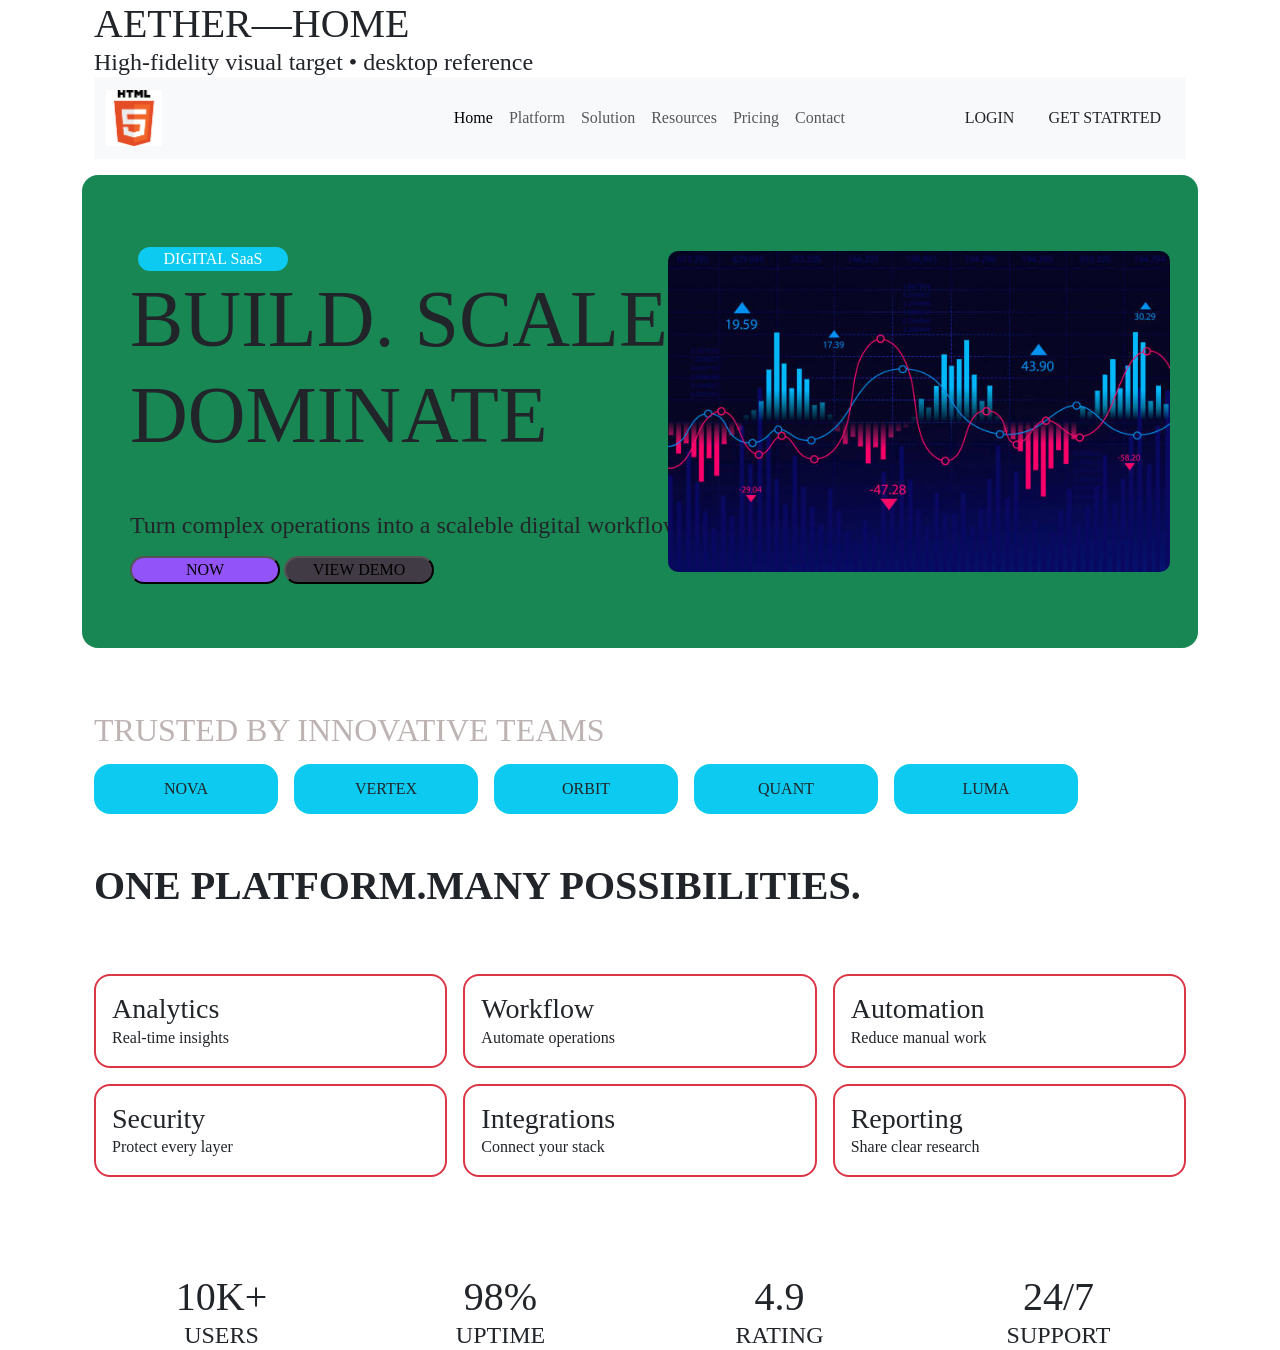
==== commit e2a8241d: "melengkapi platform.html dan menambahkan contact.html" ====
--- a/dengan bootstrap/index.html
+++ b/dengan bootstrap/index.html
@@ -66,6 +66,9 @@
                                 </li>
                                 <li class="nav-item">
                                     <a class="nav-link" href="#">Pricing</a>
+                                </li>
+                                <li class="nav-item">
+                                    <a class="nav-link" href="contact.html">Contact</a>
                                 </li>
                             </ul>                        
                         </div>
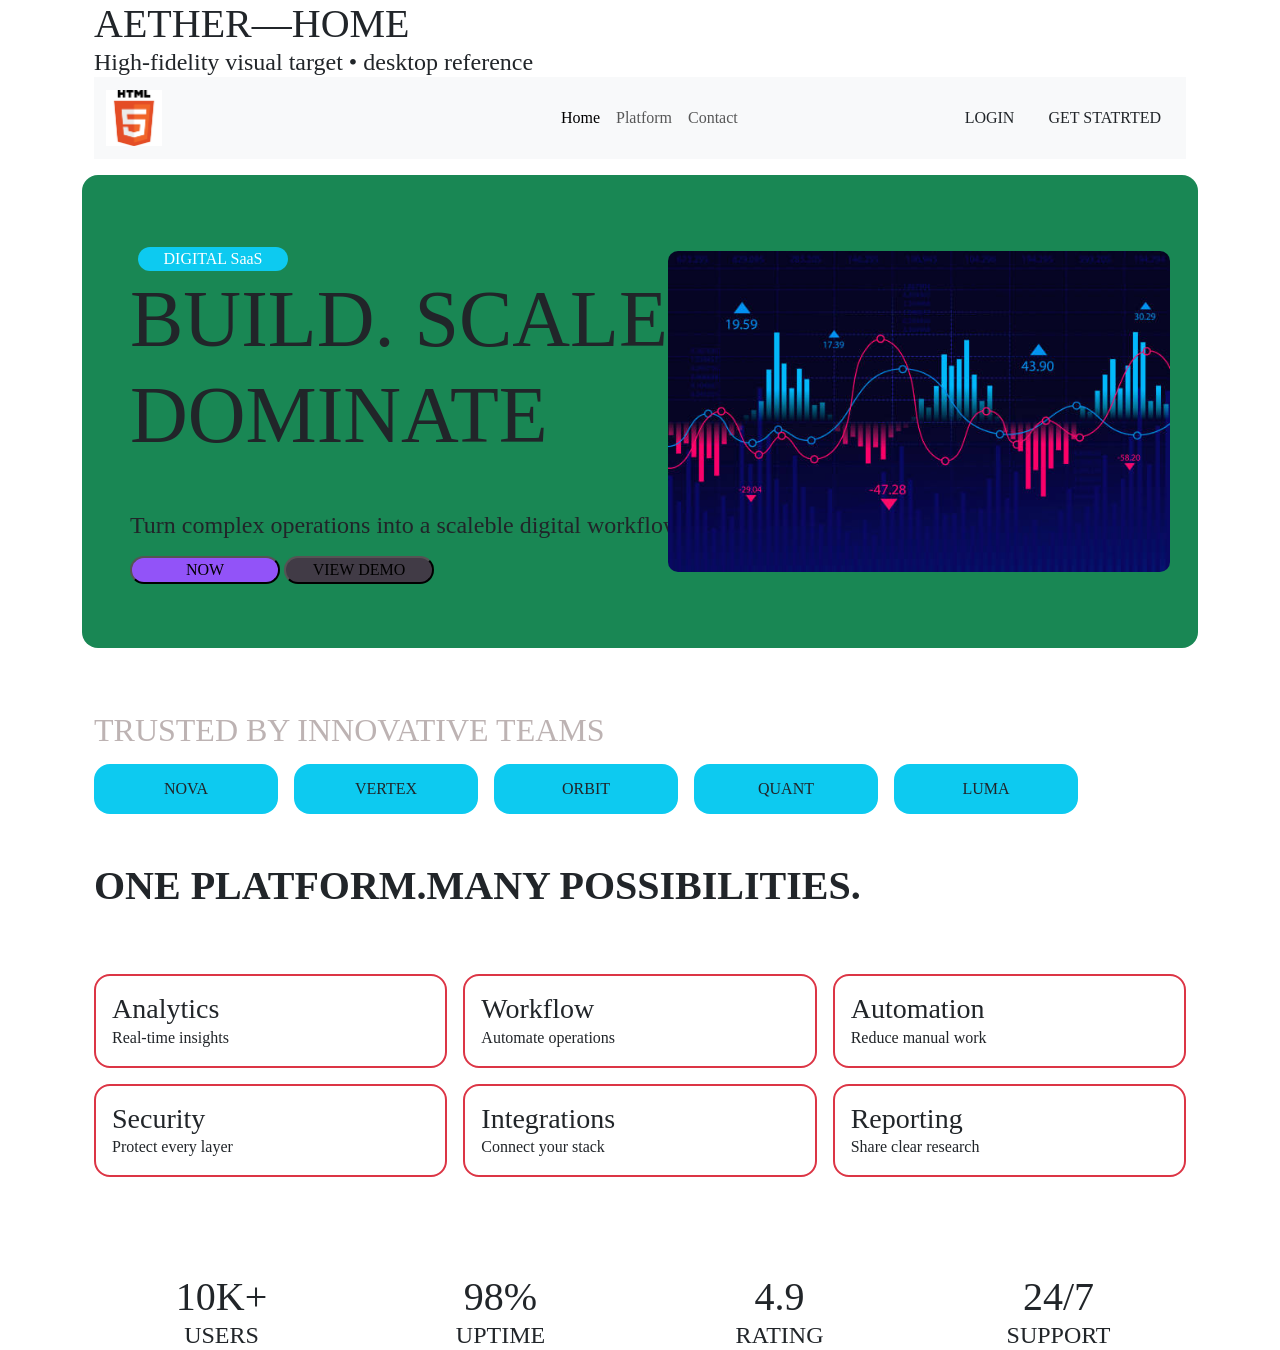
==== commit 10c0688a: "merapihkan tampilan" ====
--- a/dengan bootstrap/index.html
+++ b/dengan bootstrap/index.html
@@ -58,7 +58,7 @@
                                 <li class="nav-item">
                                     <a class="nav-link" href="platform.html">Platform</a>
                                 </li>
-                                <li class="nav-item">
+                                <!-- <li class="nav-item">
                                     <a class="nav-link" href="#">Solution</a>
                                 </li>
                                 <li class="nav-item">
@@ -66,7 +66,7 @@
                                 </li>
                                 <li class="nav-item">
                                     <a class="nav-link" href="#">Pricing</a>
-                                </li>
+                                </li> -->
                                 <li class="nav-item">
                                     <a class="nav-link" href="contact.html">Contact</a>
                                 </li>
